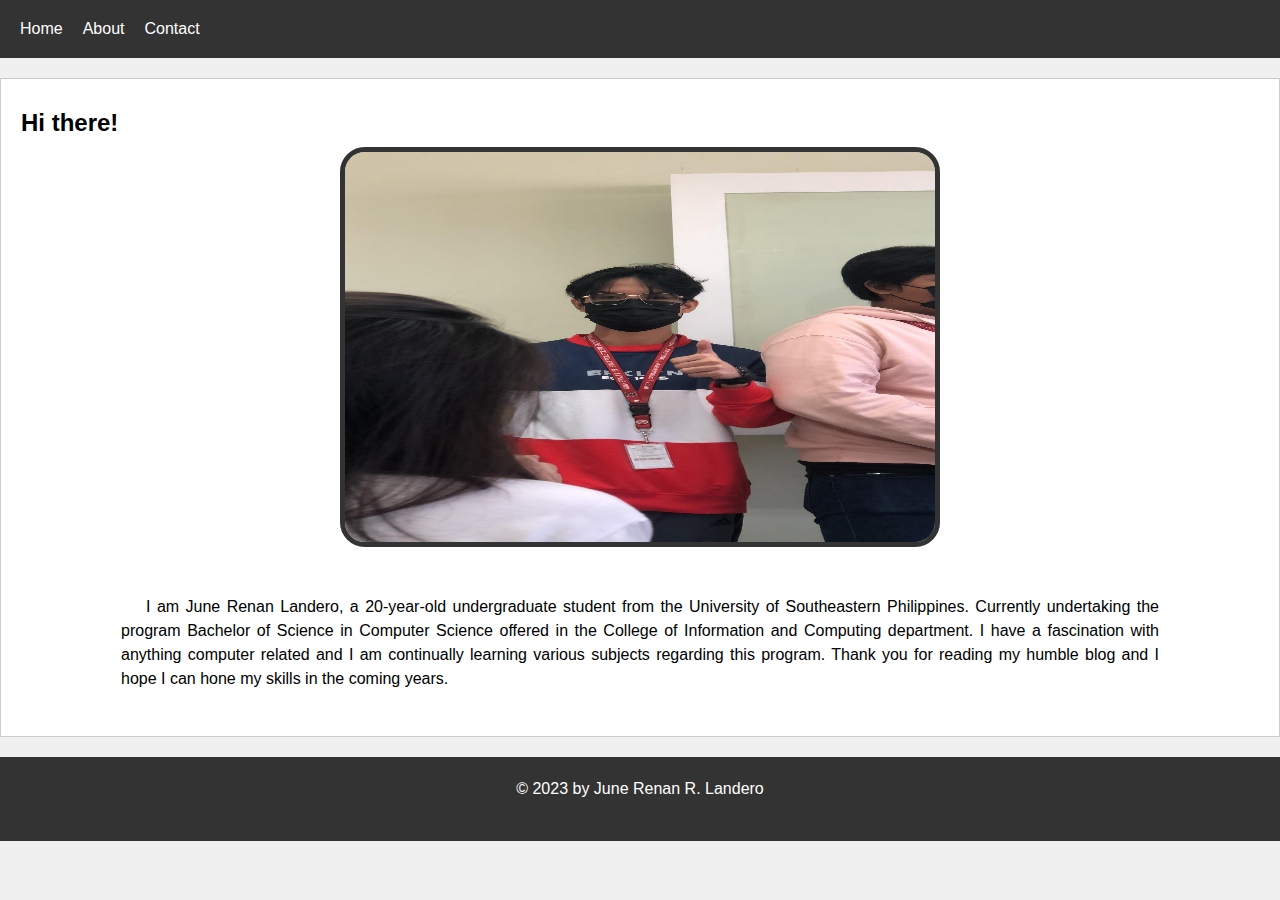
==== about.html @ 261f074d "Update about.html" ====
<!DOCTYPE html>
<html>
  <head>
    <title> About | JRRL </title>
    <!-- Load the CSS file for your website -->
    <link rel="stylesheet" href="style.css">
        <link rel="stylesheet" href="reset.css">


  </head>
  <body>
    <div id="preloader">
      <div id="snake"></div>
    </div>

    <header>
      <nav>
        <ul>
          <li><a href="https://jrrlandero.github.io/">Home</a></li>
          <li><a href="about">About</a></li>
          <li><a href="contact">Contact</a></li>
        </ul>
      </nav>
    </header>
    <main>
      <article>
        <h2>Hi there!</h2>
	      <div class="container2">
	      <div class="block2"> <img src = "/img/pfp.jpg"> </div>	 
	      </div>
	      <p>&nbsp;</p> 
	      <p align="justify" style="text-indent: 25px; margin: 0px 100px 25px 100px;"> I am June Renan Landero, a 20-year-old undergraduate student from the University of Southeastern Philippines. Currently undertaking the program Bachelor of Science in Computer Science offered in the College of Information and Computing department. I have a fascination with anything computer related and I am continually learning various subjects regarding this program. Thank you for reading my humble blog and I hope I can hone my skills in the coming years.</p>

	    </article>
    </main>
    <footer>
      <p>&copy; 2023 by June Renan R. Landero</p>
    </footer>
    <!-- Load the JavaScript file for your website -->

    <script src="script.js"></script>
  </body>
</html>
---- style.css ----
body {
  font-family: Arial, sans-serif;
  background-color: #f0f0f0;
}

header {
  background-color: #333;
  color: #fff;
  padding: 20px;
  display: flex;
  justify-content: space-between;
  align-items: center;
}

nav ul {
  list-style: none;
  margin: 0;
  padding: 0;
  display: flex;
}

nav li {
  margin-right: 20px;
}

nav a {
  color: #fff;
  text-decoration: none;
}

main {
  margin: 20px;
}

article {
  background-color: #fff;
  border: 1px solid #ccc;
  padding: 20px;
}

h2 {
  font-size: 24px;
  margin-top: 0;
}

footer {
  background-color: #333;
  color: #fff;
  padding: 20px;
  text-align: center;
}

.block {
  display: inline-block;
  width: 200px;
  height: 200px;
  background-color: lightgray;
  margin: 20px;
  border-radius: 25px;
}

.block2 {
  display: inline-block;
  width: 600px;
  height: 400px;
  background-color: lightgray;
  border-radius: 25px;
}

.container2 {
  text-align: center;
}

.block img {
 width: 100%;
 height: 100%;
 border: 5px solid #333;
 border-radius: 25px;
}

.block2 img {
 width: 100%;
 height: 100%;
 border: 5px solid #333;
 border-radius: 25px;
}

#preloader {
  position: fixed;
  top: 0;
  left: 0;
  width: 100%;
  height: 100%;
  background-color: #fff;
  z-index: 9999;
}

#preloader:before {
  content: "";
  position: absolute;
  top: 50%;
  left: 50%;
  width: 100px;
  height: 100px;
  margin-top: -50px;
  margin-left: -50px;
  border-radius: 50%;
  border: 3px solid #000;
  border-right-color: transparent;
  animation: spinopp 4s linear infinite;
  z-index: 10000;
}

#snake {
  width: 50px;
  height: 50px;
  border-radius: 50%;
  border: 3.25px solid #000;
  border-top-color: transparent;
  animation: spin 2s linear infinite;
  position: absolute;
  top: 50%;
  left: 50%;
  margin-top: -25px;
  margin-left: -25px;
}


@keyframes spin {
  0% {
    transform: rotate(0deg);
  }
  100% {
    transform: rotate(360deg);
  }
}

@keyframes spinopp {
  0% {
    transform: rotate(0deg);
  }
  100% {
    transform: rotate(-360deg);
  }
}

#preloader.hide-preloader {
  opacity: 0;
  visibility: hidden;
  transition: opacity 0.5s ease-out, visibility 0.5s ease-out;
}

#snake.animate-snake {
  animation: none;
}
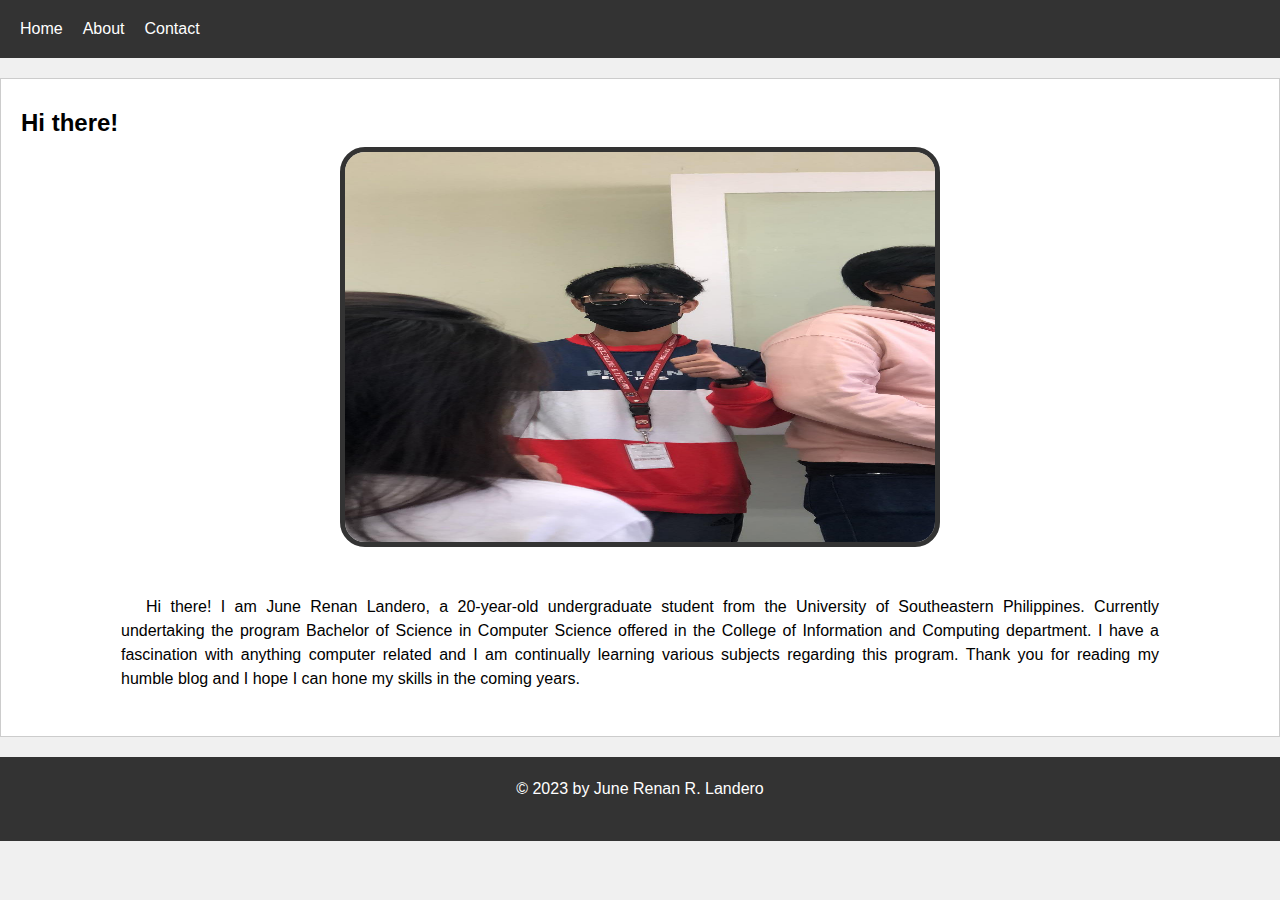
==== commit 4f587418: "Update about.html" ====
--- a/about.html
+++ b/about.html
@@ -29,7 +29,7 @@
 	      <div class="block2"> <img src = "/img/pfp.jpg"> </div>	 
 	      </div>
 	      <p>&nbsp;</p> 
-	      <p align="justify" style="text-indent: 25px; margin: 0px 100px 25px 100px;"> I am June Renan Landero, a 20-year-old undergraduate student from the University of Southeastern Philippines. Currently undertaking the program Bachelor of Science in Computer Science offered in the College of Information and Computing department. I have a fascination with anything computer related and I am continually learning various subjects regarding this program. Thank you for reading my humble blog and I hope I can hone my skills in the coming years.</p>
+	      <p align="justify" style="text-indent: 25px; margin: 0px 100px 25px 100px;"> Hi there! I am June Renan Landero, a 20-year-old undergraduate student from the University of Southeastern Philippines. Currently undertaking the program Bachelor of Science in Computer Science offered in the College of Information and Computing department. I have a fascination with anything computer related and I am continually learning various subjects regarding this program. Thank you for reading my humble blog and I hope I can hone my skills in the coming years.</p>
 
 	    </article>
     </main>
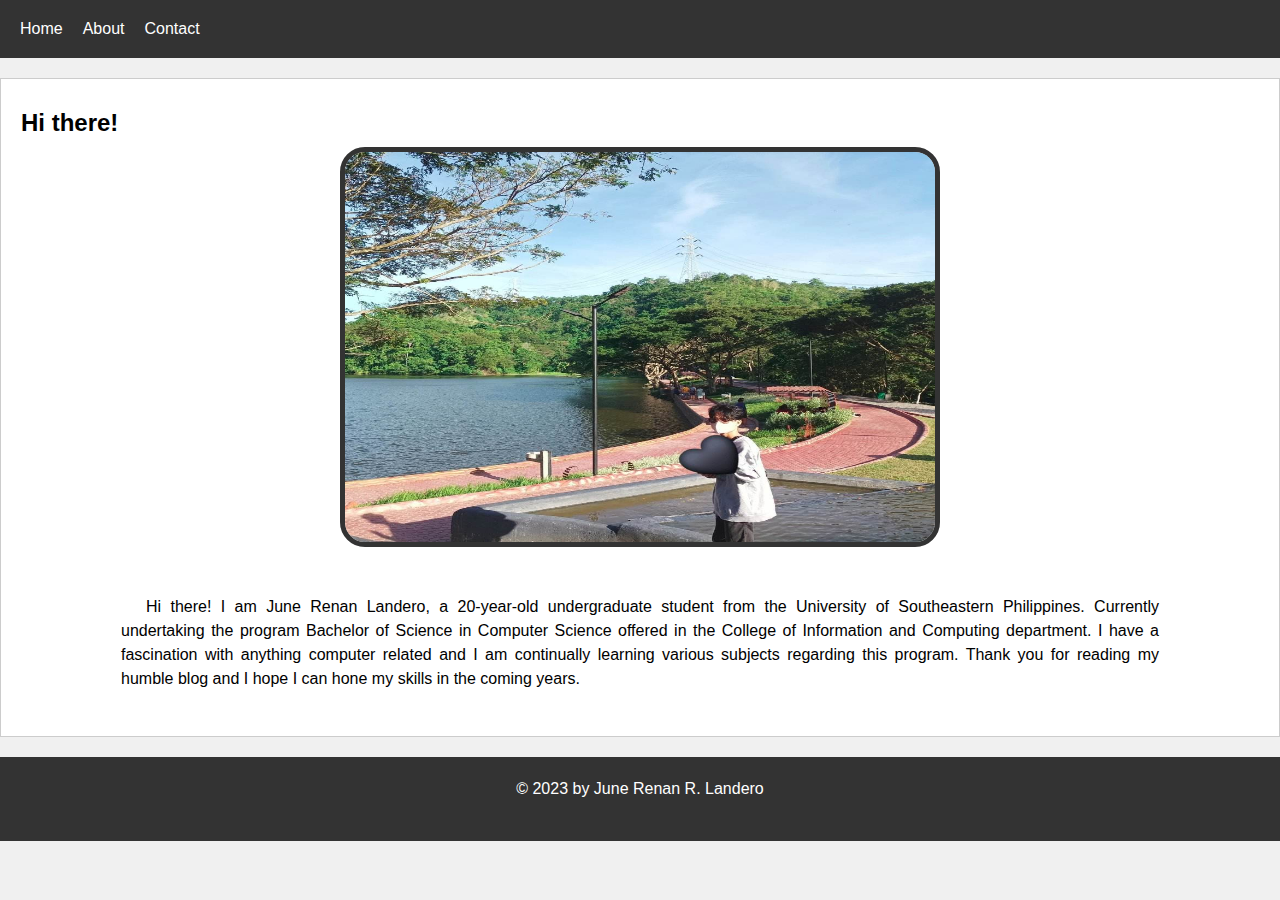
==== commit 52243c56: "Update about.html" ====
--- a/about.html
+++ b/about.html
@@ -26,7 +26,7 @@
       <article>
         <h2>Hi there!</h2>
 	      <div class="container2">
-	      <div class="block2"> <img src = "/img/pfp.jpg"> </div>	 
+	      <div class="block2"> <img src = "/img/pfp2.jpg"> </div>	 
 	      </div>
 	      <p>&nbsp;</p> 
 	      <p align="justify" style="text-indent: 25px; margin: 0px 100px 25px 100px;"> Hi there! I am June Renan Landero, a 20-year-old undergraduate student from the University of Southeastern Philippines. Currently undertaking the program Bachelor of Science in Computer Science offered in the College of Information and Computing department. I have a fascination with anything computer related and I am continually learning various subjects regarding this program. Thank you for reading my humble blog and I hope I can hone my skills in the coming years.</p>
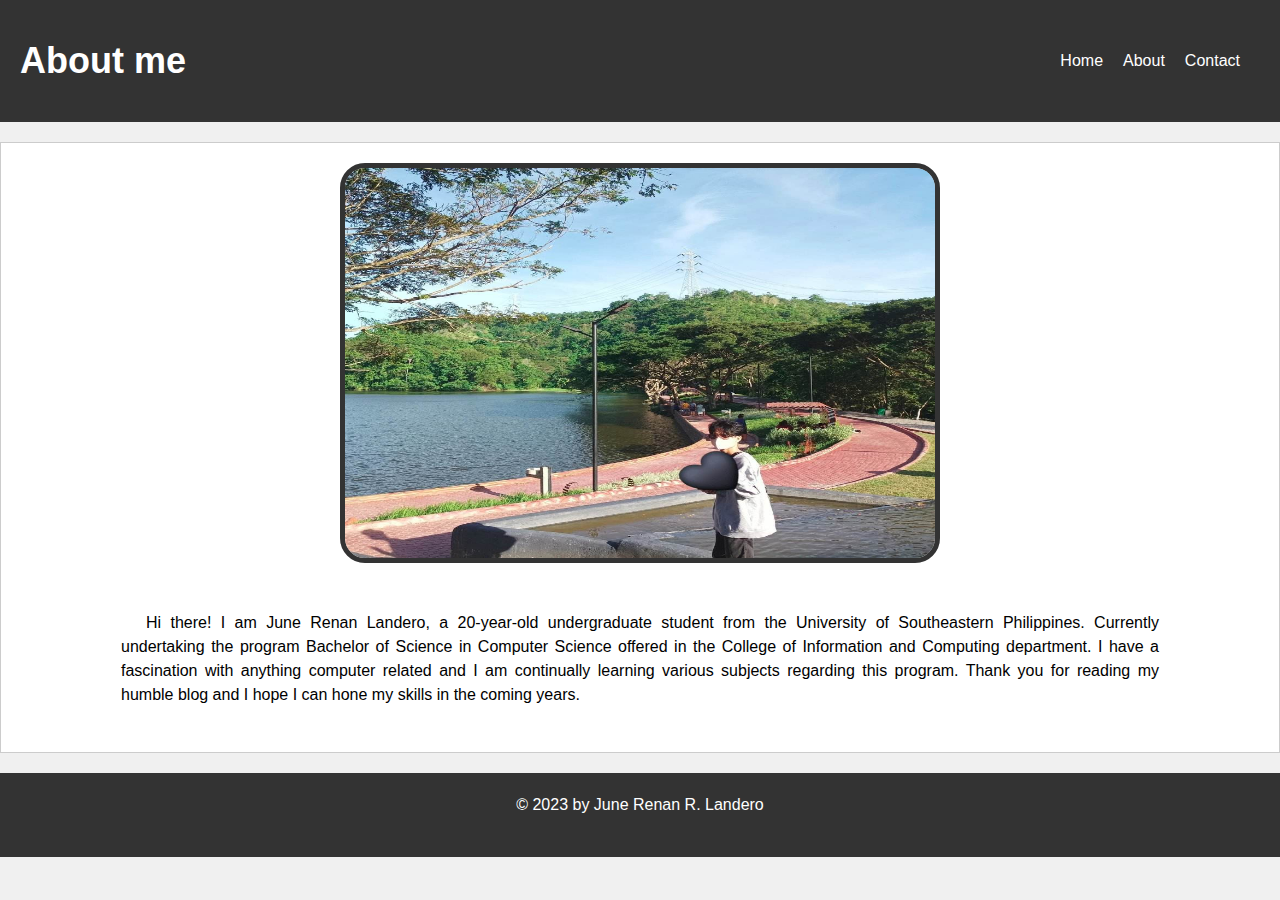
==== commit 74f49c5a: "Update about.html" ====
--- a/about.html
+++ b/about.html
@@ -14,6 +14,7 @@
     </div>
 
     <header>
+	    <h1>About me</h1>
       <nav>
         <ul>
           <li><a href="https://jrrlandero.github.io/">Home</a></li>
@@ -24,7 +25,7 @@
     </header>
     <main>
       <article>
-        <h2>Hi there!</h2>
+        
 	      <div class="container2">
 	      <div class="block2"> <img src = "/img/pfp2.jpg"> </div>	 
 	      </div>
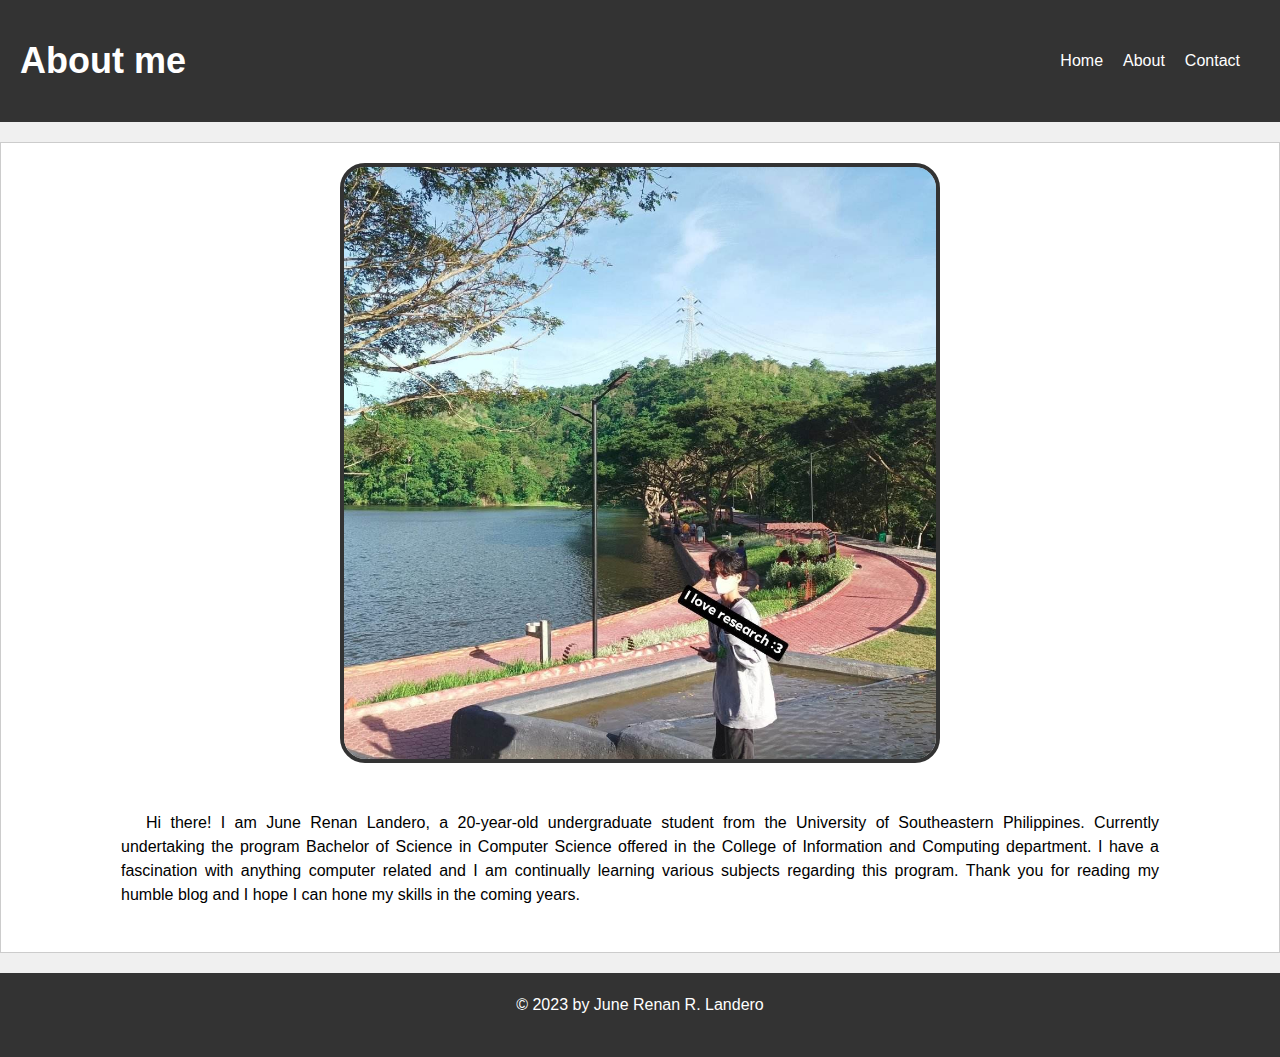
==== commit 52ae008a: "Update about.html" ====
--- a/about.html
+++ b/about.html
@@ -27,7 +27,7 @@
       <article>
         
 	      <div class="container2">
-	      <div class="block2"> <img src = "/img/pfp2.jpg"> </div>	 
+	      <div class="block2"> <img src = "/img/pfp3.jpg"> </div>	 
 	      </div>
 	      <p>&nbsp;</p> 
 	      <p align="justify" style="text-indent: 25px; margin: 0px 100px 25px 100px;"> Hi there! I am June Renan Landero, a 20-year-old undergraduate student from the University of Southeastern Philippines. Currently undertaking the program Bachelor of Science in Computer Science offered in the College of Information and Computing department. I have a fascination with anything computer related and I am continually learning various subjects regarding this program. Thank you for reading my humble blog and I hope I can hone my skills in the coming years.</p>
--- a/style.css
+++ b/style.css
@@ -74,15 +74,17 @@
 .block img {
  width: 100%;
  height: 100%;
- border: 5px solid #333;
+ border: 2px solid #333;
  border-radius: 25px;
 }
 
 .block2 img {
- width: 100%;
- height: 100%;
- border: 5px solid #333;
+ max-width: 100%;
+ height: auto;
+ border: 4px solid #333;
  border-radius: 25px;
+ object-fit: cover;
+ overflow: hidden;
 }
 
 #preloader {
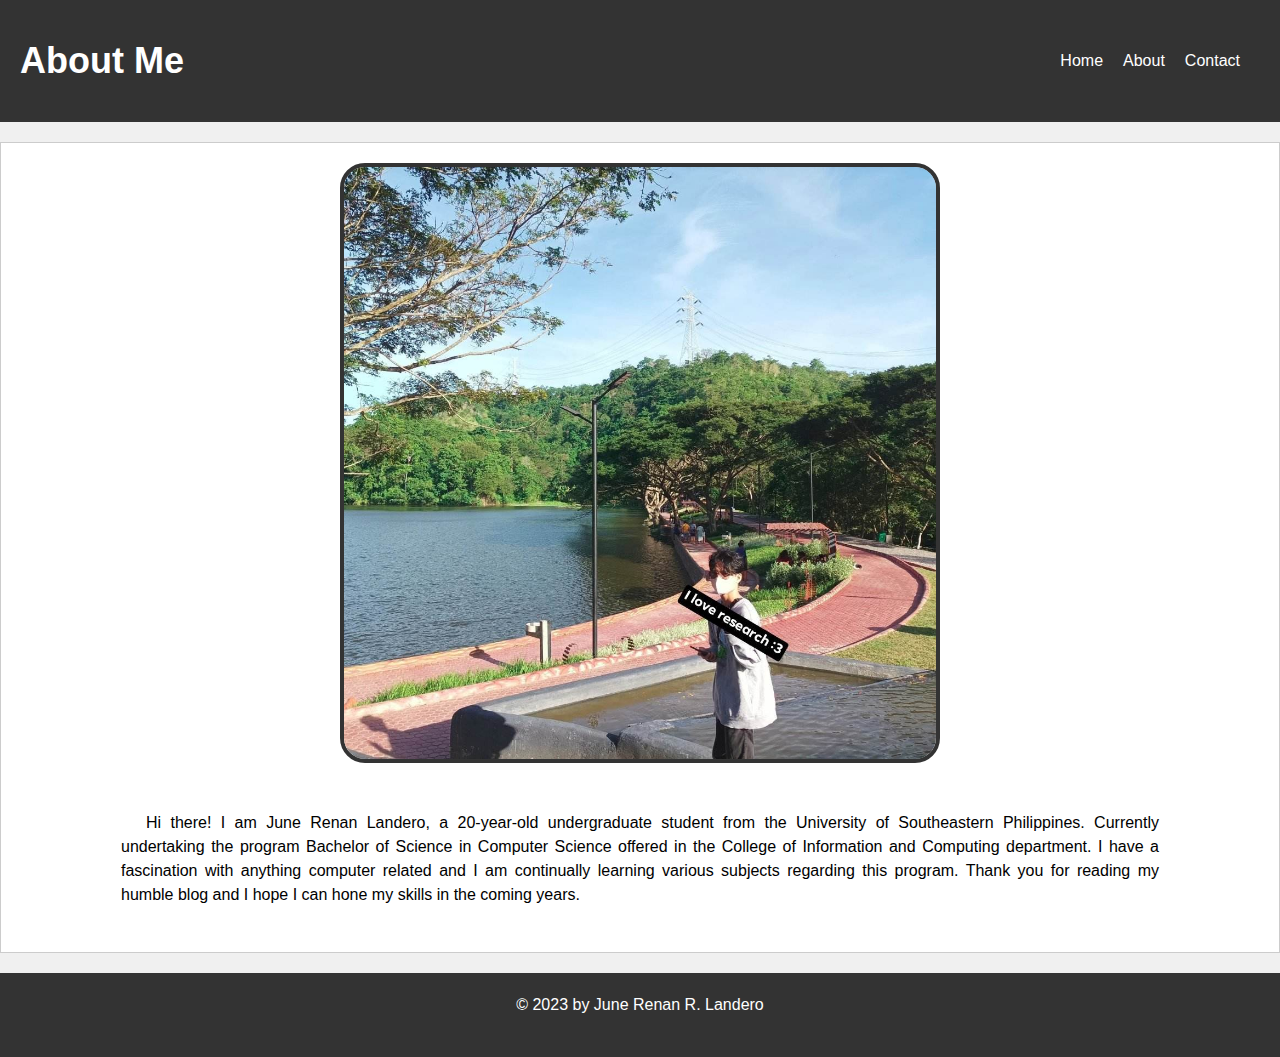
==== commit b5a4f460: "Update about.html" ====
--- a/about.html
+++ b/about.html
@@ -14,7 +14,7 @@
     </div>
 
     <header>
-	    <h1>About me</h1>
+	    <h1>About Me</h1>
       <nav>
         <ul>
           <li><a href="https://jrrlandero.github.io/">Home</a></li>
--- a/style.css
+++ b/style.css
@@ -52,11 +52,13 @@
 
 .block {
   display: inline-block;
-  width: 200px;
-  height: 200px;
-  background-color: lightgray;
+  width: 250px;
+  height: 250px;
+  background-color: transparent;
   margin: 20px;
   border-radius: 25px;
+  vertical-align: text-top;
+  transition: transform .2s; /* Animation */
 }
 
 .block2 {
@@ -65,6 +67,17 @@
   height: 400px;
   background-color: lightgray;
   border-radius: 25px;
+}
+
+.block3 {
+  display: inline-block;
+  width: 200px;
+  height: 200px;
+  background-color: transparent;
+  margin: 20px;
+  border-radius: 25px;
+  vertical-align: text-top;
+  transition: transform .2s; /* Animation */
 }
 
 .container2 {
@@ -78,6 +91,11 @@
  border-radius: 25px;
 }
 
+.block3 img {
+ width: 150px;
+ height: 150px;
+}
+
 .block2 img {
  max-width: 100%;
  height: auto;
@@ -85,6 +103,24 @@
  border-radius: 25px;
  object-fit: cover;
  overflow: hidden;
+}
+
+
+.block:hover {
+  transform: scale(1.10); /* (150% zoom - Note: if the zoom is too large, it will go outside of the viewport) */
+}
+
+.block3:hover {
+  transform: scale(1.10); /* (150% zoom - Note: if the zoom is too large, it will go outside of the viewport) */
+}
+
+.static {
+  position:absolute;
+  background: white;
+}
+
+.static:hover {
+  opacity:0;
 }
 
 #preloader {
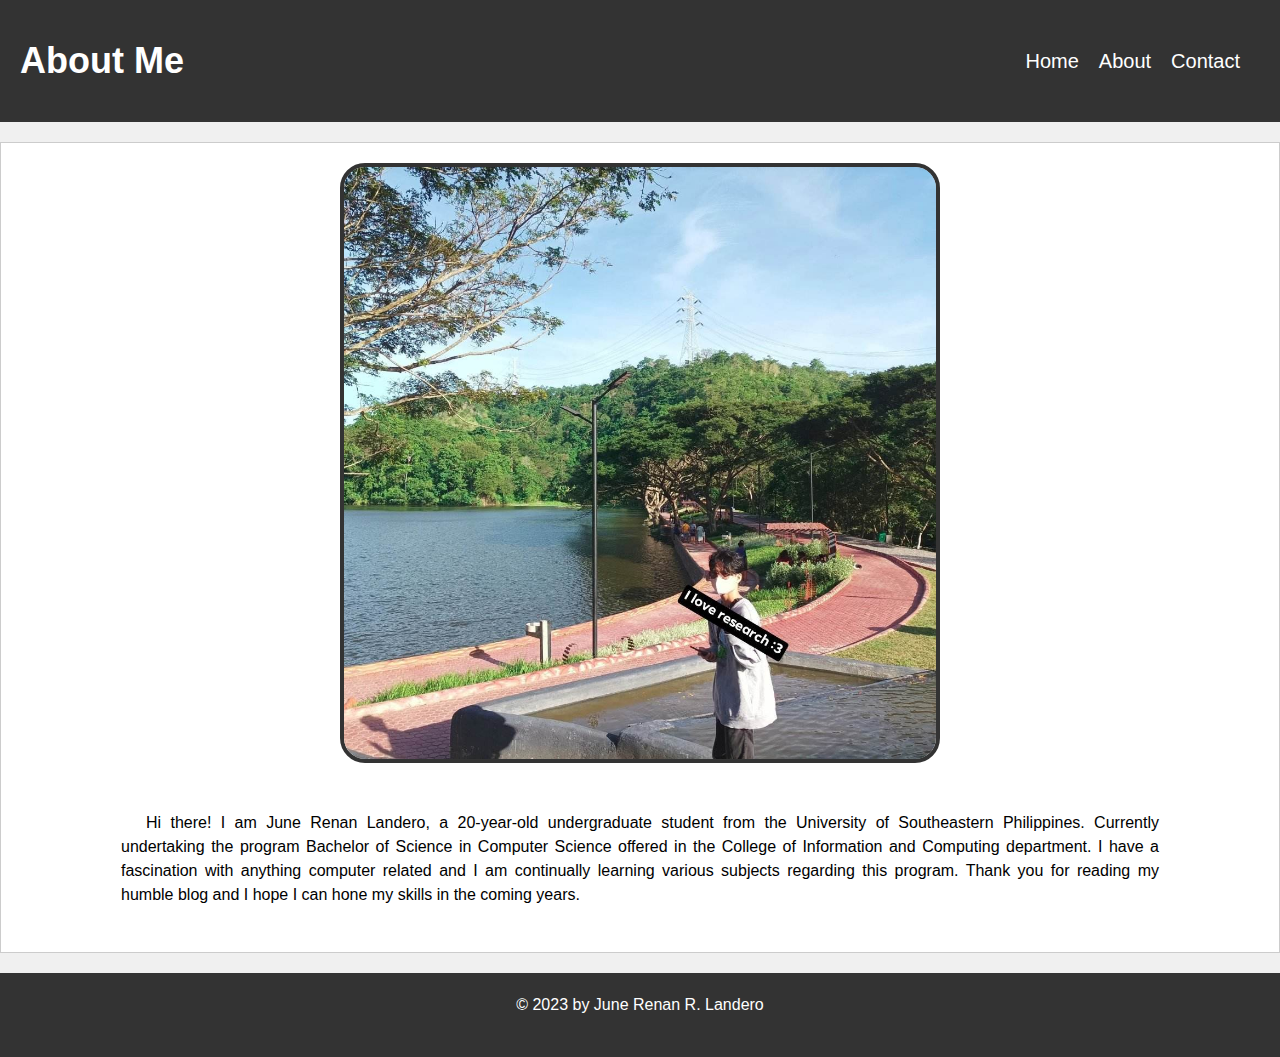
==== commit 5993bfea: "Update about.html" ====
--- a/about.html
+++ b/about.html
@@ -17,9 +17,9 @@
 	    <h1>About Me</h1>
       <nav>
         <ul>
-          <li><a href="https://jrrlandero.github.io/">Home</a></li>
-          <li><a href="about">About</a></li>
-          <li><a href="contact">Contact</a></li>
+          <li style="font-size:20px;"><a href="https://jrrlandero.github.io/">Home</a></li>
+          <li style="font-size:20px;"><a href="about">About</a></li>
+          <li style="font-size:20px;"><a href="contact">Contact</a></li>
         </ul>
       </nav>
     </header>
--- a/style.css
+++ b/style.css
@@ -71,10 +71,10 @@
 
 .block3 {
   display: inline-block;
-  width: 200px;
-  height: 200px;
+  width: 150px;
+  height: 150px;
   background-color: transparent;
-  margin: 20px;
+  margin: 5px;
   border-radius: 25px;
   vertical-align: text-top;
   transition: transform .2s; /* Animation */
@@ -92,8 +92,8 @@
 }
 
 .block3 img {
- width: 150px;
- height: 150px;
+ max-width: 50px;
+ max-height: 50px;
 }
 
 .block2 img {
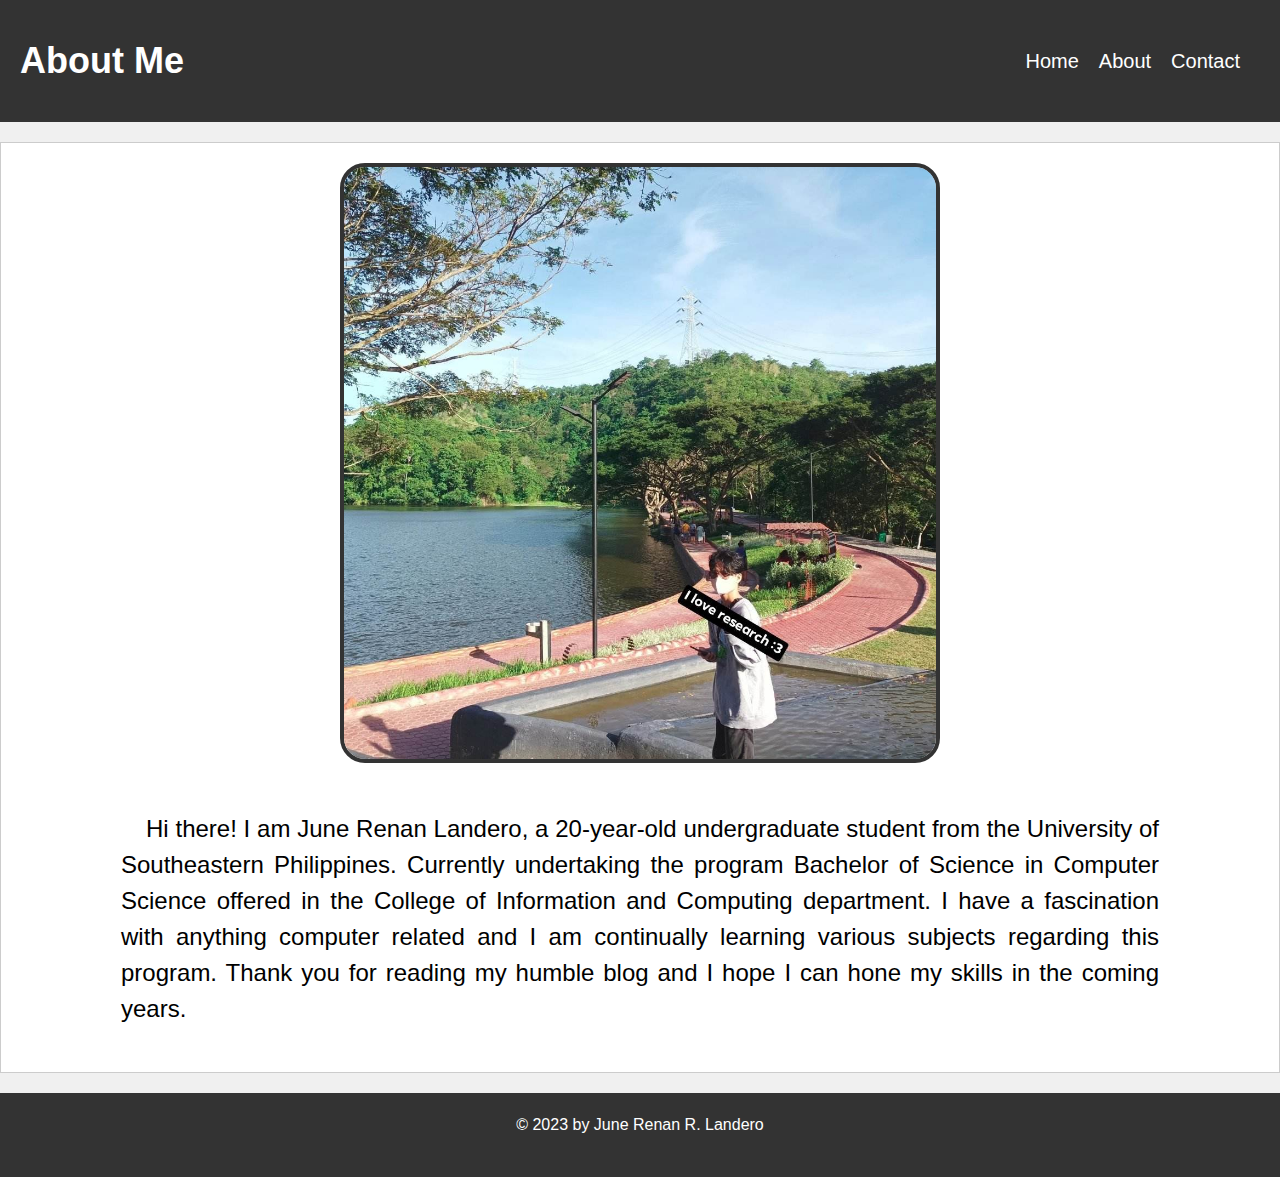
==== commit af55849e: "Update about.html" ====
--- a/about.html
+++ b/about.html
@@ -30,7 +30,7 @@
 	      <div class="block2"> <img src = "/img/pfp3.jpg"> </div>	 
 	      </div>
 	      <p>&nbsp;</p> 
-	      <p align="justify" style="text-indent: 25px; margin: 0px 100px 25px 100px;"> Hi there! I am June Renan Landero, a 20-year-old undergraduate student from the University of Southeastern Philippines. Currently undertaking the program Bachelor of Science in Computer Science offered in the College of Information and Computing department. I have a fascination with anything computer related and I am continually learning various subjects regarding this program. Thank you for reading my humble blog and I hope I can hone my skills in the coming years.</p>
+	      <p align="justify" style="text-indent: 25px; margin: 0px 100px 25px 100px; font-size:24px;"> Hi there! I am June Renan Landero, a 20-year-old undergraduate student from the University of Southeastern Philippines. Currently undertaking the program Bachelor of Science in Computer Science offered in the College of Information and Computing department. I have a fascination with anything computer related and I am continually learning various subjects regarding this program. Thank you for reading my humble blog and I hope I can hone my skills in the coming years.</p>
 
 	    </article>
     </main>
--- a/style.css
+++ b/style.css
@@ -80,6 +80,13 @@
   transition: transform .2s; /* Animation */
 }
 
+.block4 {
+  display: inline-block;
+  width: 100%;
+  height: auto;
+  background-color: transparent;
+  border-radius: 25px;
+}
 .container2 {
   text-align: center;
 }
@@ -100,6 +107,15 @@
  max-width: 100%;
  height: auto;
  border: 4px solid #333;
+ border-radius: 25px;
+ object-fit: cover;
+ overflow: hidden;
+}
+
+
+.block4 img {
+ max-width: 100%;
+ height: auto;
  border-radius: 25px;
  object-fit: cover;
  overflow: hidden;
